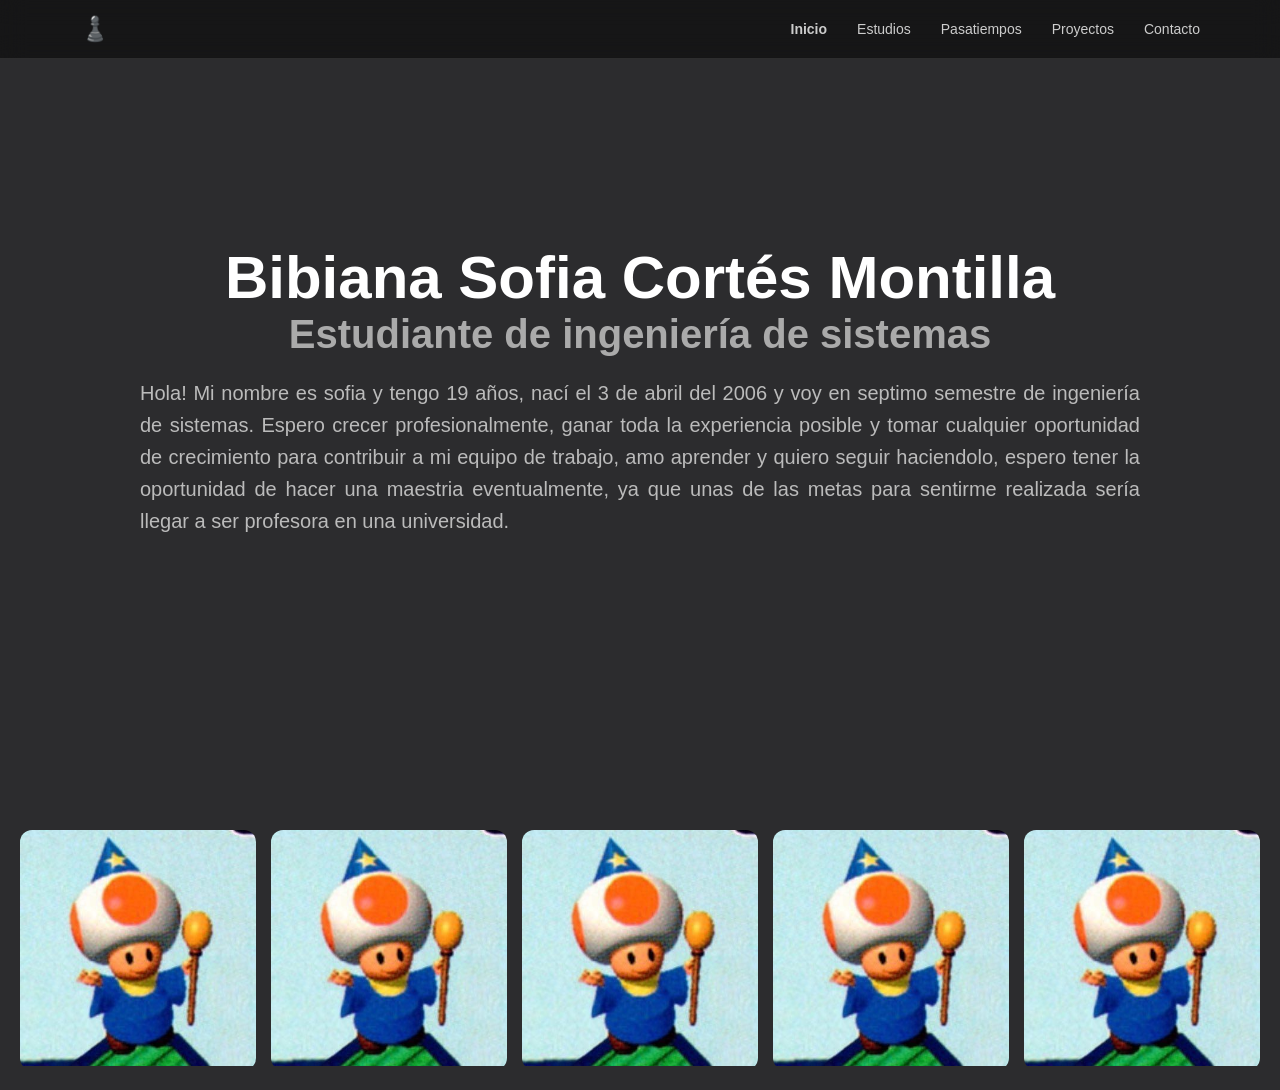
==== index.html @ acb61449 "Mi primer commit" ====
<!DOCTYPE html>
<html lang="es">
<head>
<meta charset="UTF-8">
<meta name="viewport" content="width=device-width, initial-scale=1.0">
<title>Inicio</title>
<link rel="stylesheet" href="css\index.css">
</head>

<body>

<header>
    <nav class="navbar">
        <div class="logo">♟️</div>
        <ul class="menu">
            <li><a href="index.html"><strong>Inicio</strong></a></li>
            <li><a href="vistas\estudios.html">Estudios</a></li>
            <li><a href="vistas\pasatiempos.html">Pasatiempos</a></li>
            <li><a href="vistas\proyectos.html">Proyectos</a></li>
            <li><a href="vistas\contacto.html">Contacto</a></li>
        </ul>
    </nav>
</header>

<section class="hero">
    <h1>Bibiana Sofia Cortés Montilla</h1>
    <h2>Estudiante de ingeniería de sistemas</h2>

    <p>Hola! Mi nombre es sofia y tengo 19 años, nací el 3 de abril del 2006 y voy en septimo semestre de ingeniería de sistemas. 
        Espero crecer profesionalmente, ganar toda la experiencia posible y tomar cualquier oportunidad de crecimiento para contribuir 
        a mi equipo de trabajo, amo aprender y quiero seguir haciendolo, espero tener la oportunidad de hacer una maestria eventualmente, 
        ya que unas de las metas para sentirme realizada sería llegar a ser profesora en una universidad.</p>

    <!--
    <div class="buttons">
        <a href="#" class="btn-primary">Descubrir más</a>
        <a href="#" class="btn-secondary">Ver productos</a>
    </div>
    -->
</section>

<section class="fotos">
    <div class="scroll-container" id="slider">

        <div class="card"><img src="imagenes/img1.jpg"></div>
        <div class="card"><img src="imagenes/img1.jpg"></div>
        <div class="card"><img src="imagenes/img1.jpg"></div>
        <div class="card"><img src="imagenes/img1.jpg"></div>
        <div class="card"><img src="imagenes/img1.jpg"></div>

    </div>
</section>

</body>
<script src="js\index.js"></script>
</html>
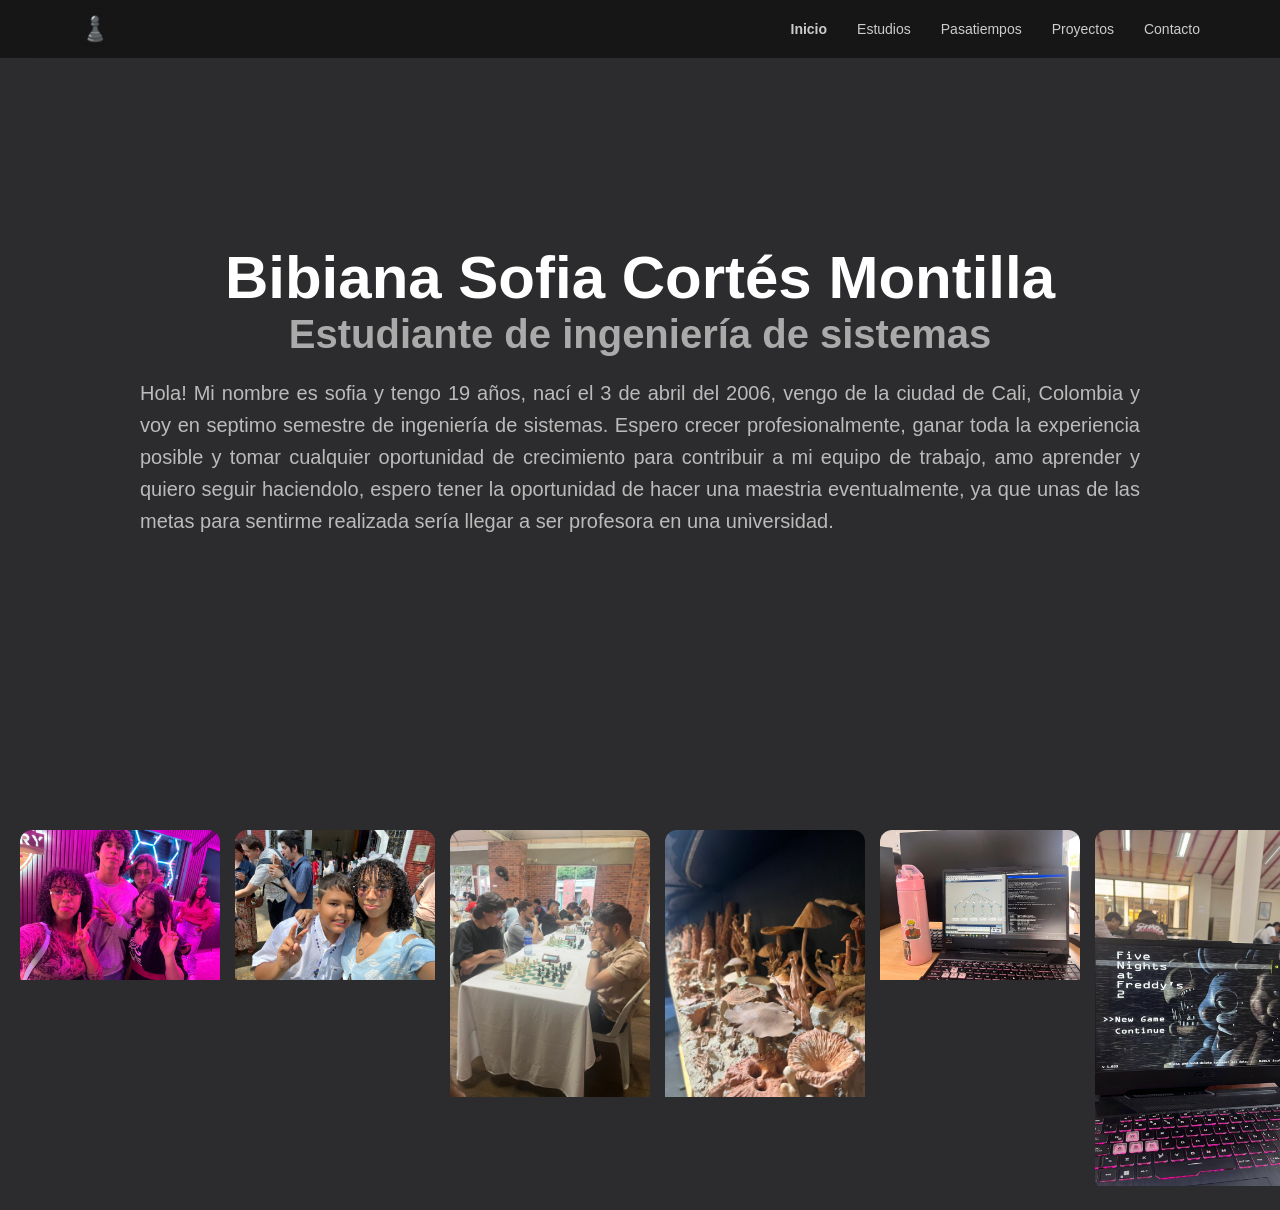
==== commit 9a42f8eb: "se agregan las imagenes que faltaban" ====
--- a/index.html
+++ b/index.html
@@ -26,7 +26,8 @@
     <h1>Bibiana Sofia Cortés Montilla</h1>
     <h2>Estudiante de ingeniería de sistemas</h2>
 
-    <p>Hola! Mi nombre es sofia y tengo 19 años, nací el 3 de abril del 2006 y voy en septimo semestre de ingeniería de sistemas. 
+    <p>Hola! Mi nombre es sofia y tengo 19 años, nací el 3 de abril del 2006, vengo de la ciudad de Cali, Colombia
+         y voy en septimo semestre de ingeniería de sistemas. 
         Espero crecer profesionalmente, ganar toda la experiencia posible y tomar cualquier oportunidad de crecimiento para contribuir 
         a mi equipo de trabajo, amo aprender y quiero seguir haciendolo, espero tener la oportunidad de hacer una maestria eventualmente, 
         ya que unas de las metas para sentirme realizada sería llegar a ser profesora en una universidad.</p>
@@ -42,11 +43,12 @@
 <section class="fotos">
     <div class="scroll-container" id="slider">
 
-        <div class="card"><img src="imagenes/img1.jpg"></div>
-        <div class="card"><img src="imagenes/img1.jpg"></div>
-        <div class="card"><img src="imagenes/img1.jpg"></div>
-        <div class="card"><img src="imagenes/img1.jpg"></div>
-        <div class="card"><img src="imagenes/img1.jpg"></div>
+        <div class="card"><img src="imagenes/img1.jpeg"></div>
+        <div class="card"><img src="imagenes/img2.jpeg"></div>
+        <div class="card"><img src="imagenes/img3.jpeg"></div>
+        <div class="card"><img src="imagenes/img4.jpeg"></div>
+        <div class="card"><img src="imagenes/img5.jpeg"></div>
+        <div class="card"><img src="imagenes/img6.jpeg"></div>
 
     </div>
 </section>
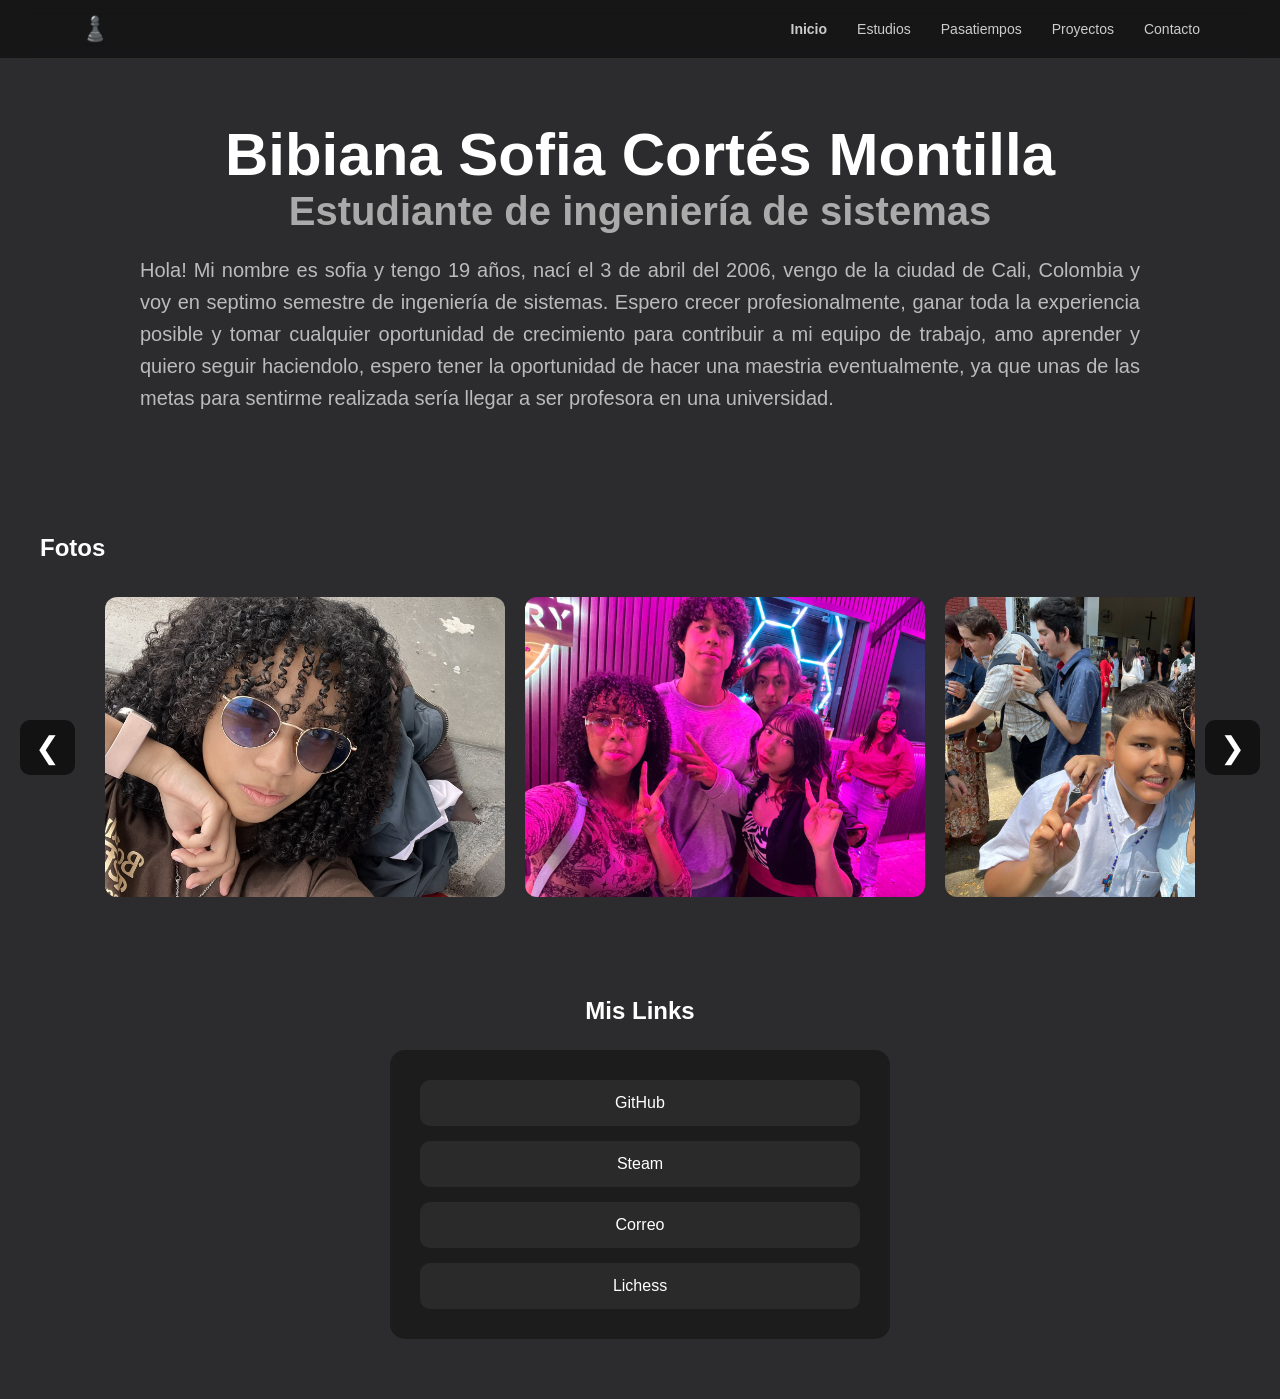
==== commit 94c05e3d: "se agrega secion de link en el index + se arrreglan fotos y carrusel" ====
--- a/index.html
+++ b/index.html
@@ -31,28 +31,35 @@
         Espero crecer profesionalmente, ganar toda la experiencia posible y tomar cualquier oportunidad de crecimiento para contribuir 
         a mi equipo de trabajo, amo aprender y quiero seguir haciendolo, espero tener la oportunidad de hacer una maestria eventualmente, 
         ya que unas de las metas para sentirme realizada sería llegar a ser profesora en una universidad.</p>
-
-    <!--
-    <div class="buttons">
-        <a href="#" class="btn-primary">Descubrir más</a>
-        <a href="#" class="btn-secondary">Ver productos</a>
-    </div>
-    -->
+    
 </section>
 
-<section class="fotos">
-    <div class="scroll-container" id="slider">
 
-        <div class="card"><img src="imagenes/img1.jpeg"></div>
-        <div class="card"><img src="imagenes/img2.jpeg"></div>
-        <div class="card"><img src="imagenes/img3.jpeg"></div>
-        <div class="card"><img src="imagenes/img4.jpeg"></div>
-        <div class="card"><img src="imagenes/img5.jpeg"></div>
-        <div class="card"><img src="imagenes/img6.jpeg"></div>
 
+<section class="galeria">
+    <h2>Fotos</h2>
+    <div class="carrusel-container">
+        <button class="flecha izquierda">&#10094;</button>
+        <div class="carrusel" id="carrusel">
+            <img src="imagenes/foto.JPEG">
+            <img src="imagenes/img1.jpeg">
+            <img src="imagenes/img2.jpeg">
+            <img src="imagenes/img3.jpeg">
+            <img src="imagenes/img4.jpeg">
+            <img src="imagenes/img5.jpeg">
+            <img src="imagenes/img6.jpeg">
+        </div>
+        <button class="flecha derecha">&#10095;</button>
     </div>
 </section>
 
+<section class="links">
+    <div id="mensaje-copiado">Correo copiado al portapeles</div>
+    <h2>Mis Links</h2>
+    <div id="links-caja"></div>
+</section>
+
+
+<script src="js\index.js"></script>
 </body>
-<script src="js\index.js"></script>
-</html>+</html> 
